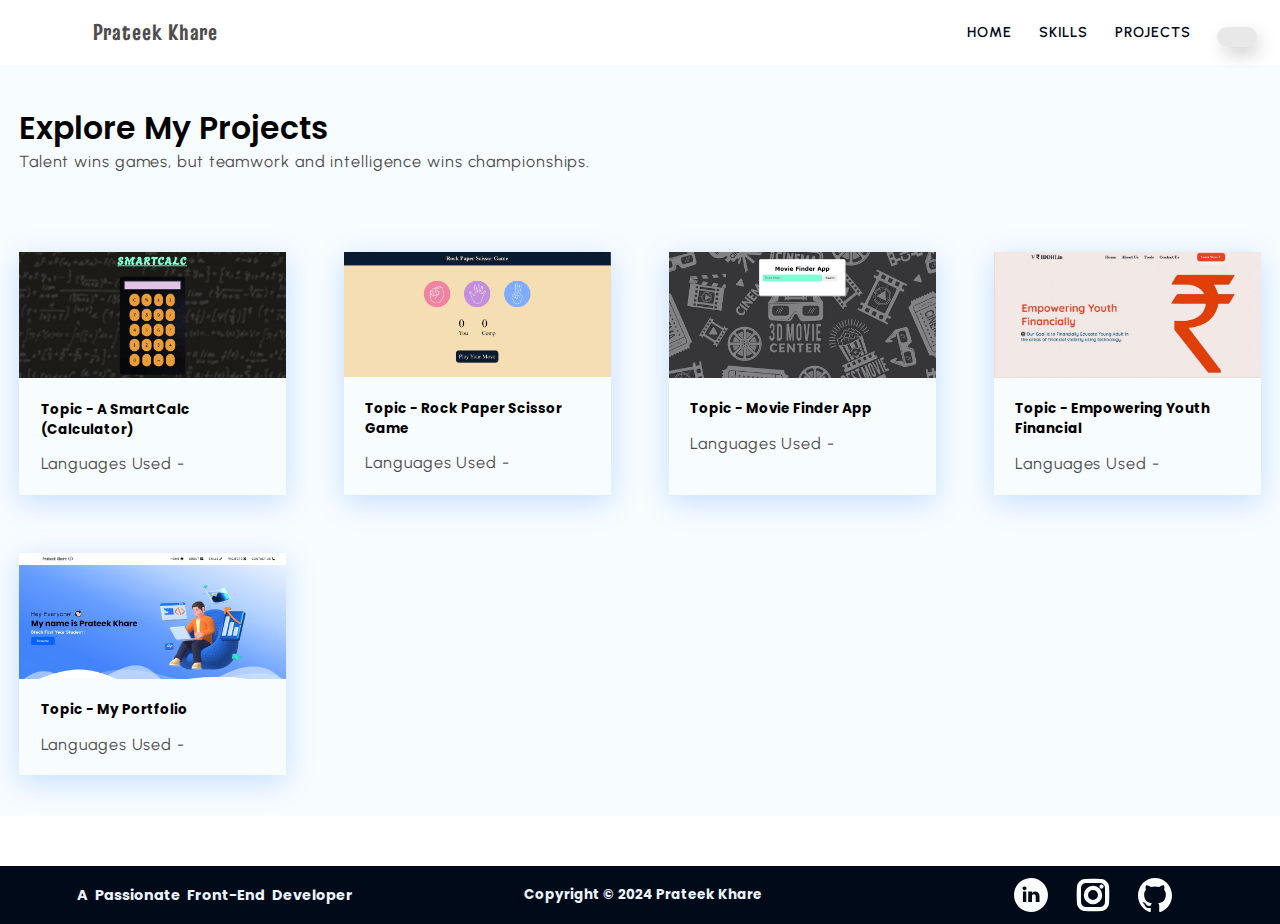
==== Projects.html @ e47d1200 "Add files via upload" ====
<!DOCTYPE html>
<html lang="en">

<head>
    <meta charset="UTF-8">
    <meta name="viewport" content="width=device-width, initial-scale=1.0">
    <title>Prateek's Portfolio</title>
    <link rel="stylesheet" href="style.css">
    <link rel="stylesheet" href="https://cdnjs.cloudflare.com/ajax/libs/font-awesome/6.5.1/css/all.min.css"
        integrity="sha512-DTOQO9RWCH3ppGqcWaEA1BIZOC6xxalwEsw9c2QQeAIftl+Vegovlnee1c9QX4TctnWMn13TZye+giMm8e2LwA=="
        crossorigin="anonymous" referrerpolicy="no-referrer" />
</head>

<body>
    <!-- navbar starting -->
    <header class="section-navbar">
        <div class="container">

            <div class="navbar-brand">
                <h1 class="navbar-logo"><a href="index.html">Prateek Khare <i class="fa-solid fa-code fa-flip"></i></a>
                </h1>
            </div>

            <nav class="navbar">
                <ul>
                    <li class="nav-item"><a class="nav-link" href="index.html">Home <i class="fa-solid fa-house"></i></a></li>
                    <li class="nav-item"><a class="nav-link" href="Skills.html">Skills <i class="fa-solid fa-pencil"></i></a></li>
                    <li class="nav-item"><a class="nav-link" href="Projects.html">Projects <i class="fa-solid fa-pen-ruler"></i></a>
                    </li>
                    <li class="nav-item"><a class="nav-link" href="https://github.com/Prateek2111?tab=repositories" target="_blank"><button> <i class="fa-solid fa-code-branch"></i>   <i class="fa-solid fa-star"></i>
                    </button></a></li>
                </ul>
            </nav>

        </div>
    </header>

    <div class="section-projects">
        <div class="containers">
            <h2 class="section-common-heading">Explore My Projects</h2>
            <p class="section-common-subheading">
                Talent wins games, but teamwork and intelligence wins championships.
            </p>
        </div>

        <div class="containers grid grid-four--cols">
            <div class="projects">
                <figure>
                    <img src="./images/calculator.png"
                        alt="a guy writing code" />
                </figure>
                <div class="projects-content">
                    <h3 class="section-common--title">
                        Topic - A SmartCalc (Calculator)
                    </h3>
                    <div class="projects-language">
                        <p>Languages Used - <i class="fa-brands fa-html5 fa-lg"></i> <i class="fa-brands fa-css3 fa-lg"></i> <i class="fa-brands fa-js fa-lg"></i></p>
                        <!-- <p><i class="fa-solid fa-arrow-right"></i></p> -->
                    </div>
                </div>
            </div>

            <div class="projects">
                <figure>
                    <img src="./images/game.png"
                        alt="a guy writing code" />
                </figure>
                <div class="projects-content">
                    <h3 class="section-common--title">
                        Topic - Rock Paper Scissor Game
                    </h3>
                    <div class="projects-language">
                        <p>Languages Used - <i class="fa-brands fa-html5 fa-lg"></i> <i class="fa-brands fa-css3 fa-lg"></i> <i class="fa-brands fa-js fa-lg"></i></p>
                        <!-- <p><i class="fa-solid fa-arrow-right"></i></p> -->
                    </div>
                </div>
            </div>

            <div class="projects">
                <figure>
                    <img src="./images/movie.png"
                        alt="a guy writing code" />
                </figure>
                <div class="projects-content">
                    <h3 class="section-common--title">
                        Topic - Movie Finder App
                    </h3>
                    <div class="projects-language">
                        <p>Languages Used - <i class="fa-brands fa-html5 fa-lg"></i> <i class="fa-brands fa-css3 fa-lg"></i> <i class="fa-brands fa-js fa-lg"></i></p>
                        <!-- <p><i class="fa-solid fa-arrow-right"></i></p> -->
                    </div>
                </div>
            </div>

            <div class="projects">
                <figure>
                    <img src="./images/financial.jpeg"
                        alt="a guy writing code" />
                </figure>
                <div class="projects-content">
                    <h3 class="section-common--title">
                        Topic - Empowering Youth Financial
                    </h3>
                    <div class="projects-language">
                        <p>Languages Used - <i class="fa-brands fa-html5 fa-lg"></i> <i class="fa-brands fa-css3 fa-lg"></i> <i class="fa-brands fa-js fa-lg"></i></p>
                        <!-- <p><i class="fa-solid fa-arrow-right"></i></p> -->
                    </div>
                </div>
            </div>

            <div class="projects">
                <figure>
                    <img src="./images/Portfolio.png"
                        alt="a guy writing code" />
                </figure>
                <div class="projects-content">
                    <h3 class="section-common--title">
                        Topic - My Portfolio
                    </h3>
                    <div class="projects-language">
                        <p>Languages Used - <i class="fa-brands fa-html5 fa-lg"></i> <i class="fa-brands fa-css3 fa-lg"></i> <i class="fa-brands fa-js fa-lg"></i></p>
                        <!-- <p><i class="fa-solid fa-arrow-right"></i></p> -->
                    </div>
                </div>
            </div>
        </div>
    </div>

    <footer>
        <h3 class="heading-1"> A Passionate Front-End Developer</h3>
        <h3 class="heading-2"> Copyright © 2024 Prateek Khare </h3>
        <div class="heading-3">
            <ul>
                <li><a href="https://www.linkedin.com/in/prateekkhare2111/" target="_blank"><svg fill="#fcfcfd"
                            height="34px" width="34px" version="1.1" id="Layer_1" xmlns="http://www.w3.org/2000/svg"
                            xmlns:xlink="http://www.w3.org/1999/xlink" viewBox="-143 145 512 512" xml:space="preserve"
                            stroke="#fcfcfd" stroke-width="0.00512">
                            <g id="SVGRepo_bgCarrier" stroke-width="0"></g>
                            <g id="SVGRepo_tracerCarrier" stroke-linecap="round" stroke-linejoin="round"></g>
                            <g id="SVGRepo_iconCarrier">
                                <path
                                    d="M113,145c-141.4,0-256,114.6-256,256s114.6,256,256,256s256-114.6,256-256S254.4,145,113,145z M41.4,508.1H-8.5V348.4h49.9 V508.1z M15.1,328.4h-0.4c-18.1,0-29.8-12.2-29.8-27.7c0-15.8,12.1-27.7,30.5-27.7c18.4,0,29.7,11.9,30.1,27.7 C45.6,316.1,33.9,328.4,15.1,328.4z M241,508.1h-56.6v-82.6c0-21.6-8.8-36.4-28.3-36.4c-14.9,0-23.2,10-27,19.6 c-1.4,3.4-1.2,8.2-1.2,13.1v86.3H71.8c0,0,0.7-146.4,0-159.7h56.1v25.1c3.3-11,21.2-26.6,49.8-26.6c35.5,0,63.3,23,63.3,72.4V508.1z ">
                                </path>
                            </g>
                        </svg></a></li>


                <li><a href="https://www.instagram.com/prateekkhare11/" target="_blank"><svg width="34px" height="34px"
                            viewBox="0 0 24 24" fill="none" xmlns="http://www.w3.org/2000/svg" stroke="#ffffff">
                            <g id="SVGRepo_bgCarrier" stroke-width="0"></g>
                            <g id="SVGRepo_tracerCarrier" stroke-linecap="round" stroke-linejoin="round"></g>
                            <g id="SVGRepo_iconCarrier">
                                <path fill-rule="evenodd" clip-rule="evenodd"
                                    d="M12 18C15.3137 18 18 15.3137 18 12C18 8.68629 15.3137 6 12 6C8.68629 6 6 8.68629 6 12C6 15.3137 8.68629 18 12 18ZM12 16C14.2091 16 16 14.2091 16 12C16 9.79086 14.2091 8 12 8C9.79086 8 8 9.79086 8 12C8 14.2091 9.79086 16 12 16Z"
                                    fill="#ffffff"></path>
                                <path
                                    d="M18 5C17.4477 5 17 5.44772 17 6C17 6.55228 17.4477 7 18 7C18.5523 7 19 6.55228 19 6C19 5.44772 18.5523 5 18 5Z"
                                    fill="#ffffff"></path>
                                <path fill-rule="evenodd" clip-rule="evenodd"
                                    d="M1.65396 4.27606C1 5.55953 1 7.23969 1 10.6V13.4C1 16.7603 1 18.4405 1.65396 19.7239C2.2292 20.8529 3.14708 21.7708 4.27606 22.346C5.55953 23 7.23969 23 10.6 23H13.4C16.7603 23 18.4405 23 19.7239 22.346C20.8529 21.7708 21.7708 20.8529 22.346 19.7239C23 18.4405 23 16.7603 23 13.4V10.6C23 7.23969 23 5.55953 22.346 4.27606C21.7708 3.14708 20.8529 2.2292 19.7239 1.65396C18.4405 1 16.7603 1 13.4 1H10.6C7.23969 1 5.55953 1 4.27606 1.65396C3.14708 2.2292 2.2292 3.14708 1.65396 4.27606ZM13.4 3H10.6C8.88684 3 7.72225 3.00156 6.82208 3.0751C5.94524 3.14674 5.49684 3.27659 5.18404 3.43597C4.43139 3.81947 3.81947 4.43139 3.43597 5.18404C3.27659 5.49684 3.14674 5.94524 3.0751 6.82208C3.00156 7.72225 3 8.88684 3 10.6V13.4C3 15.1132 3.00156 16.2777 3.0751 17.1779C3.14674 18.0548 3.27659 18.5032 3.43597 18.816C3.81947 19.5686 4.43139 20.1805 5.18404 20.564C5.49684 20.7234 5.94524 20.8533 6.82208 20.9249C7.72225 20.9984 8.88684 21 10.6 21H13.4C15.1132 21 16.2777 20.9984 17.1779 20.9249C18.0548 20.8533 18.5032 20.7234 18.816 20.564C19.5686 20.1805 20.1805 19.5686 20.564 18.816C20.7234 18.5032 20.8533 18.0548 20.9249 17.1779C20.9984 16.2777 21 15.1132 21 13.4V10.6C21 8.88684 20.9984 7.72225 20.9249 6.82208C20.8533 5.94524 20.7234 5.49684 20.564 5.18404C20.1805 4.43139 19.5686 3.81947 18.816 3.43597C18.5032 3.27659 18.0548 3.14674 17.1779 3.0751C16.2777 3.00156 15.1132 3 13.4 3Z"
                                    fill="#ffffff"></path>
                            </g>
                        </svg></a></li>


                <li><a href="https://github.com/Prateek2111" target="_blank"><svg width="34px" height="34px"
                            viewBox="0 0 20 20" version="1.1" xmlns="http://www.w3.org/2000/svg"
                            xmlns:xlink="http://www.w3.org/1999/xlink" fill="#000000">
                            <g id="SVGRepo_bgCarrier" stroke-width="0"></g>
                            <g id="SVGRepo_tracerCarrier" stroke-linecap="round" stroke-linejoin="round"></g>
                            <g id="SVGRepo_iconCarrier">
                                <title>github [#ffffff]</title>
                                <desc>Created with Sketch.</desc>
                                <defs> </defs>
                                <g id="Page-1" stroke="none" stroke-width="1" fill="none" fill-rule="evenodd">
                                    <g id="Dribbble-Light-Preview" transform="translate(-140.000000, -7559.000000)"
                                        fill="#ffffff">
                                        <g id="icons" transform="translate(56.000000, 160.000000)">
                                            <path
                                                d="M94,7399 C99.523,7399 104,7403.59 104,7409.253 C104,7413.782 101.138,7417.624 97.167,7418.981 C96.66,7419.082 96.48,7418.762 96.48,7418.489 C96.48,7418.151 96.492,7417.047 96.492,7415.675 C96.492,7414.719 96.172,7414.095 95.813,7413.777 C98.04,7413.523 100.38,7412.656 100.38,7408.718 C100.38,7407.598 99.992,7406.684 99.35,7405.966 C99.454,7405.707 99.797,7404.664 99.252,7403.252 C99.252,7403.252 98.414,7402.977 96.505,7404.303 C95.706,7404.076 94.85,7403.962 94,7403.958 C93.15,7403.962 92.295,7404.076 91.497,7404.303 C89.586,7402.977 88.746,7403.252 88.746,7403.252 C88.203,7404.664 88.546,7405.707 88.649,7405.966 C88.01,7406.684 87.619,7407.598 87.619,7408.718 C87.619,7412.646 89.954,7413.526 92.175,7413.785 C91.889,7414.041 91.63,7414.493 91.54,7415.156 C90.97,7415.418 89.522,7415.871 88.63,7414.304 C88.63,7414.304 88.101,7413.319 87.097,7413.247 C87.097,7413.247 86.122,7413.234 87.029,7413.87 C87.029,7413.87 87.684,7414.185 88.139,7415.37 C88.139,7415.37 88.726,7417.2 91.508,7416.58 C91.513,7417.437 91.522,7418.245 91.522,7418.489 C91.522,7418.76 91.338,7419.077 90.839,7418.982 C86.865,7417.627 84,7413.783 84,7409.253 C84,7403.59 88.478,7399 94,7399"
                                                id="github-[#ffffff]"> </path>
                                        </g>
                                    </g>
                                </g>
                            </g>
                        </svg></a></li>
            </ul>
        </div>
    </footer>
    <script src="script.js"></script>
</body>

</html>
---- style.css ----
@import url("https://fonts.googleapis.com/css2?family=Urbanist:ital,wght@0,100..900;1,100..900&display=swap");
@import url("https://fonts.googleapis.com/css2?family=Kalam:wght@300;400;700&display=swap");
@import url("https://fonts.googleapis.com/css2?family=Poppins:ital,wght@0,100;0,200;0,300;0,400;0,500;0,600;0,700;0,800;0,900;1,100;1,200;1,300;1,400;1,500;1,600;1,700;1,800;1,900&family=Urbanist:ital,wght@0,100..900;1,100..900&display=swap");
@import url("https://fonts.googleapis.com/css2?family=Truculenta:opsz,wght@12..72,100..900&display=swap");
* {
  margin: 0;
  padding: 0;
  box-sizing: border-box;
  font-family: "Urbanist", sans-serif;
}
html {
  font-size: 62.5%;
}
h1,
h2,
h3,
h4,
h5,
h6 {
  font-family: "Poppins", sans-serif;
}
p,
li,
a {
  font-family: "Urbanist", sans-serif;
  font-size: 1.8rem;
  letter-spacing: 0.1rem;
  font-weight: 400;
  color: var(--para-color);
}
.container {
  max-width: 142rem;
  margin: 0 auto;
  padding: 9.6rem 2.4rem;
}

:root {
  --main-color: #0062ff;
  --supporting-color: #ebf3fe;
  --font-color: #424242;
  /* --bg-color: #ffffff; */
  --bg-color: #f7fcff;
  --heading-color: #000a19;
  --hero-heading-color: #003b99;
  --white-color: #ffffff;
  --para-color: #504e4d;
  --bnt-hover-bg-color: #003b99;
  --btn-box-shadow: rgba(100, 100, 111, 0.2) 0px 7px 29px 0px;
  --footer-bg-color: #040d12;
}

/** Navbar Section */

.section-navbar {
  width: 100%;
  box-shadow: rgba(0, 0, 0, 0.05) 0px 6px 24px 0px,
    rgba(0, 0, 0, 0.08) 0px 0px 0px 1px;
}
.section-navbar .container {
  display: flex;
  justify-content: space-between;
  align-items: center;
  padding: 1.8rem 2.4rem;
}
.navbar-logo {
  & a {
    padding-left: 70px;
    font-family: "Truculenta", sans-serif;
    font-size: 2.5rem;
    font-style: normal;
    font-weight: 800;
    text-decoration: none;
  }
}
.section-navbar .navbar ul {
  display: flex;
  gap: 3rem;
  list-style: none;

  /*! Nesting CSS */

  & li a {
    color: var(--heading-color);
    text-transform: uppercase;
    font-weight: 600;
    font-size: 1.6rem;
    display: inline-block;
    position: relative;

    &::after {
      content: "";
      position: absolute;
      bottom: -0.3rem;
      left: 0;
      width: 0%;
      border-bottom: 0.3rem solid var(--main-color);
      border-radius: 2px;
      transition: all 0.3s;
    }
  }
  & li a:hover:after {
    width: 100%;
  }
  & a {
    text-decoration: none;
  }
}
button {
  padding: 10px 20px;
  border: unset;
  border-radius: 15px;
  color: #212121;
  z-index: 1;
  background: #e8e8e8;
  position: relative;
  font-weight: 1000;
  font-size: 15px;
  -webkit-box-shadow: 4px 8px 19px -3px rgba(0, 0, 0, 0.27);
  box-shadow: 4px 8px 19px -3px rgba(0, 0, 0, 0.27);
  transition: all 250ms;
  overflow: hidden;
}

button::before {
  content: "";
  position: absolute;
  top: 0;
  left: 0;
  height: 100%;
  width: 0;
  border-radius: 15px;
  background-color: #212121;
  z-index: -1;
  -webkit-box-shadow: 4px 8px 19px -3px rgba(0, 0, 0, 0.27);
  box-shadow: 4px 8px 19px -3px rgba(0, 0, 0, 0.27);
  transition: all 250ms;
}

button:hover {
  color: #e8e8e8;
}

button:hover::before {
  width: 100%;
}

/** End Navbar Section */

/*? Start Main Section */

.grid {
  display: grid;
}
.grid-two--cols {
  grid-template-columns: repeat(2, 1fr);
}
.grid-four--cols {
  grid-template-columns: repeat(4, 1fr);
}
.grid-eight--cols {
  grid-template-columns: repeat(6, 1fr);
}

.btn {
  display: inline-block;
  padding: 1.2rem 3.2rem;
  background-color: var(--main-color);
  color: var(--bg-color);
  border-radius: 0.6rem;
  text-decoration: none;

  &:hover {
    background-color: var(--bnt-hover-bg-color);
    cursor: pointer;
    box-shadow: var(--btn-box-shadow);
  }
}

main {
  position: relative;
  background-image: linear-gradient(
    to top right,
    #3d86fa,
    #4484fb,
    #679eff,
    #b3d2ff,
    #ebf3fe
  );
}
.typing-1 {
  color: #ffffff;
}
.section-hero--image img {
  width: 78%;
  height: auto;
  transform: scaleX(-1);
}

.section-hero .grid {
  align-items: center;
  gap: 6.4rem;

  & .hero-subheading {
    letter-spacing: 0.2rem;
    word-spacing: 0.2rem;
    text-transform: capitalize;
    font-size: 3.3rem;
  }
  & .hero-heading {
    font-size: 45px;
  }
  & .hero-para {
    color: var(--supporting-color);
    font-size: 25px;
    font-weight: 700;
  }
  & .hero-btn a {
    font-weight: 600;
  }
}

.wave {
  animation-duration: 2.1s;
  animation-iteration-count: infinite;
  animation-name: wave-animation;
  display: inline-block;
  transform-origin: 70% 70%;
}
@keyframes wave-animation {
  0% {
    transform: rotate(0deg);
  }
  10% {
    transform: rotate(14deg);
  }
  20% {
    transform: rotate(-8deg);
  }
  30% {
    transform: rotate(14deg);
  }
  40% {
    transform: rotate(-4deg);
  }
  50% {
    transform: rotate(10deg);
  }
  60% {
    transform: rotate(0deg);
  }
  100% {
    transform: rotate(0deg);
  }
}

/*? Shape Divider*/

.custom-shape-divider-bottom-1711434918 {
  position: absolute;
  bottom: 0;
  left: 0;
  width: 100%;
  overflow: hidden;
  line-height: 0;
  transform: rotate(180deg);
}

.custom-shape-divider-bottom-1711434918 svg {
  position: relative;
  display: block;
  width: calc(100% + 1.3px);
  height: 12rem;
}

.custom-shape-divider-bottom-1711434918 .shape-fill {
  fill: #ffffff;
}

/** Shape Divider */

/*? Ends Main Section */

/*! About Section */

.about-img {
  height: 455px;
  width: 489px;
  object-fit: fill;
  border-radius: 50%;
  float: right;
  margin-top: 30px;
  margin-right: 70px;
}

.section-about {
  & h2 {
    font-size: 3.5rem;
  }

  & p {
    line-height: 3rem;
    font-weight: 500;
    font-size: 2rem;
  }
  & span {
    color: #0062ff;
  }
}

/*! footer section */

footer {
  display: grid;
  padding-left: 5px;
  align-items: center;
  height: 6.5rem;
  color: #ebf3fe;
  background-color: #000a19;
  grid-template-columns: repeat(3, 1fr);
  margin-top: 50px;

  & .heading-1 {
    word-spacing: 0.4rem;
    font-size: 1.6rem;
    padding-left: 8rem;
  }
  & .heading-2 {
    font-size: 1.5rem;
    text-align: center;
  }
  & .heading-3 {
    font-size: 1.8rem;
    padding-right: 12rem;
    text-align: end;
    letter-spacing: 24px;
    padding-top: 10px;

    & li {
      display: inline-block;
      list-style: none;
    }
  }
}

/*! footer section */

/*? connect with me */

.connect {
  & h3 {
    text-align: center;
    font-size: 4rem;
  }
  & p {
    font-weight: 500;
    text-align: center;

    & span {
      color: #0062ff;
    }
  }
}

.icons ul {
  margin-top: 25px;
  list-style: none;
  display: flex;
  align-items: center;
  justify-content: center;
  gap: 5rem;

  & li {
    display: inline-block;
  }
}

/*? connect with me */

/*! Projects Section */
.containers {
  max-width: 142rem;
  margin: 0 auto;
  padding: 4.5rem 2rem;

  & h2 {
    font-weight: 600;
    font-size: 3.5rem;
  }
}
.section-projects {
  background-color: var(--bg-color);

  & .grid {
    gap: 6.4rem;
  }

  & .projects {
    box-shadow: rgba(0, 98, 255, 0.2) 0px 7px 29px 0px;
    transition: scale 0.3s linear;

    &:hover {
      scale: 1.1;
    }

    & .projects-content {
      padding: 1.4rem 2.4rem 2.4rem;

      & h3 {
        font-size: 1.5rem;
      }
    }
  }

  & img {
    width: 100%;
    height: auto;
  }

  & .projects-language {
    display: flex;
    justify-content: space-between;
    margin-top: 1.6rem;
    font-size: 1.4rem;

    & .fa-solid {
      background-color: transparent;
      padding: 0;
    }
  }

  & .section-common--title {
    margin-top: 0.8rem;
  }
}
/*! Projects Section */

/*! Skills Section */

.skills img {
  height: 455px;
  width: 489px;
  object-fit: fill;
  border-radius: 50%;
  float: right;
  margin-top: 30px;
  margin-right: 70px;
}

.section-skills {
  & h2 {
    font-size: 3.5rem;
  }

  & p {
    line-height: 3rem;
    font-weight: 500;
    font-size: 2rem;
  }
  & span {
    color: #0062ff;
  }
}

ul li {
  line-height: 3.5rem;
  list-style: none;
  font-size: 2rem;
}

.professional-skills {
  & h2 {
    text-align: center;
    font-size: 3.5rem;
  }
  & span {
    font-weight: 800;
    color: #0062ff;
  }

  & .fa-brands {
    text-align: center;
    font-size: 8rem;
  }
}
.skills-icons {
  border: 1.7px solid rgba(0, 98, 255, 0.637);
  border-radius: 5px;
  box-shadow: 4px 5px 4px 3px rgba(0, 98, 255, 0.137);
  display: table;
  font-size: 4.5em;
  margin: 15px;
  opacity: 0.93;
  overflow: hidden;
  padding: 15px;
  text-align: center;
  transition: all 0.4s ease 0s;
  vertical-align: middle;

  &:hover {
    scale: 1.1;
  }

  & svg {
    gap: 3rem;
  }
}

/*! Skills Section */

/** Media Queries */

@media (max-width: 1400px) {
  html {
    font-size: 56.25%;
  }
  .section-hero--image img {
    width: 90%;
  }
}

@media (max-width: 1220px) {
  html {
    font-size: 54%;
  }
}

@media (width <= 998px) {
  .section-hero {
    padding-bottom: 5rem;

    & .grid-two--cols {
      grid-template-columns: 1fr;

      & .section-hero--content {
        order: 2;
      }
      & .section-hero--image {
        order: 1;
      }
    }
  }
  .custom-shape-divider-bottom-1711434918 svg {
    height: 8rem;
  }
  .about-img {
    margin-right: -75px;
  }
}

@media (max-width: 768px) {
  .grid-two--cols,
  .grid-four--cols,
  .grid-eight--cols {
    grid-template-columns: 1fr;
  }

  .section-navbar .container {
    display: flex;
    flex-direction: column;
  }
  .section-navbar .navbar ul {
    & li a {
      font-weight: 600;
      font-size: 1.17rem;
      gap: 1rem;
    }
  }
  .navbar-logo {
    & a {
      padding-left: 15px;
    }
  }
  footer {
    line-height: 4rem;
    height: auto;
    grid-template-columns: 1fr;

    & .heading-1 {
      padding-left: 6rem;
    }
  }
  .container {
    padding: 4.5rem 2.4rem;
  }

  .skills img {
    height: auto;
    width: 90%;
    object-fit: fill;
    border-radius: 50%;
    float: right;
    margin-top: 15px;
    margin-right: 15px;
  }
}

/** Media Queries */
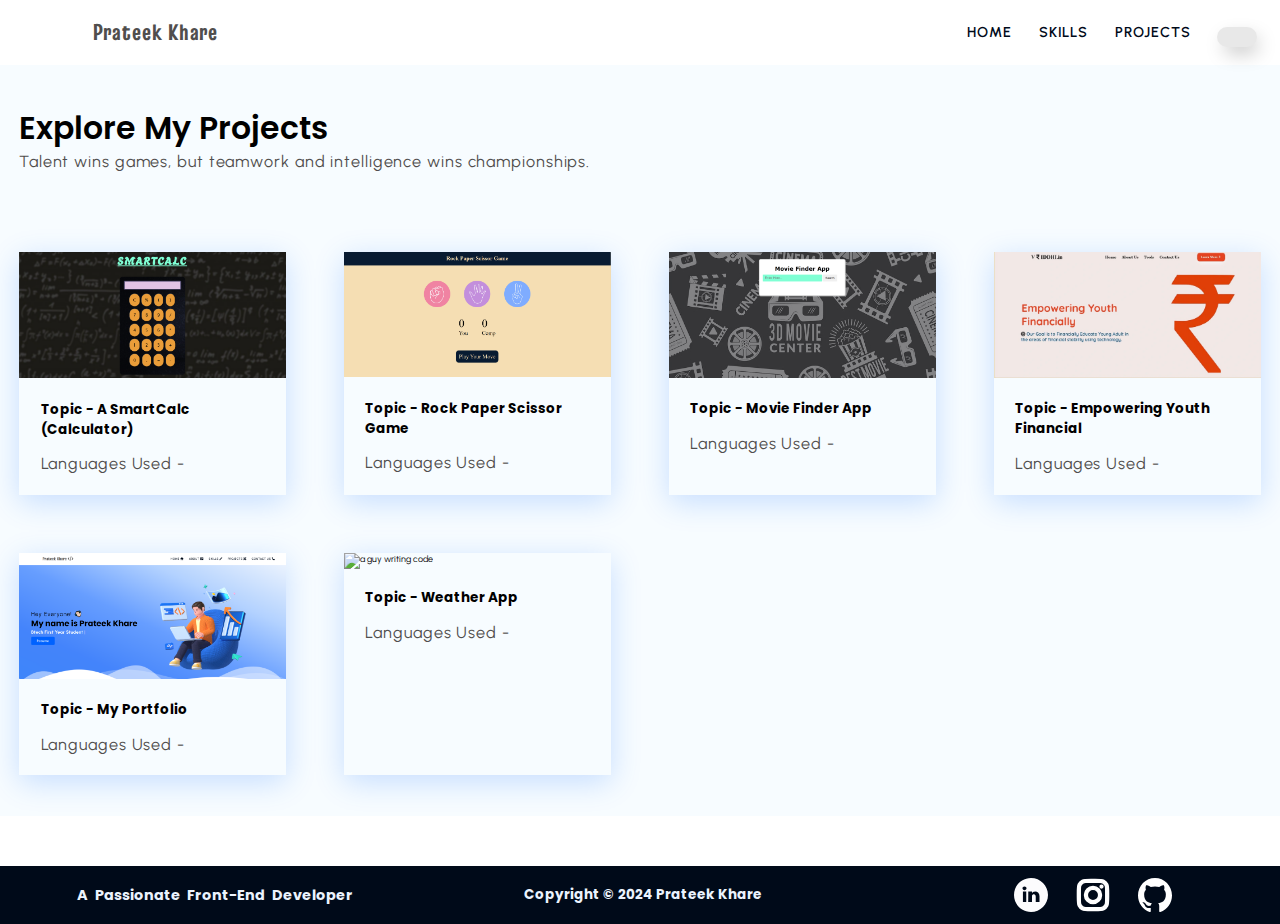
==== commit 733d911e: "Update Projects.html" ====
--- a/Projects.html
+++ b/Projects.html
@@ -116,6 +116,22 @@
                 <div class="projects-content">
                     <h3 class="section-common--title">
                         Topic - My Portfolio
+                    </h3>
+                    <div class="projects-language">
+                        <p>Languages Used - <i class="fa-brands fa-html5 fa-lg"></i> <i class="fa-brands fa-css3 fa-lg"></i> <i class="fa-brands fa-js fa-lg"></i></p>
+                        <!-- <p><i class="fa-solid fa-arrow-right"></i></p> -->
+                    </div>
+                </div>
+            </div>
+
+            <div class="projects">
+                <figure>
+                    <img src="./images/weather.png"
+                        alt="a guy writing code" />
+                </figure>
+                <div class="projects-content">
+                    <h3 class="section-common--title">
+                        Topic - Weather App
                     </h3>
                     <div class="projects-language">
                         <p>Languages Used - <i class="fa-brands fa-html5 fa-lg"></i> <i class="fa-brands fa-css3 fa-lg"></i> <i class="fa-brands fa-js fa-lg"></i></p>
@@ -190,4 +206,4 @@
     <script src="script.js"></script>
 </body>
 
-</html>+</html>
